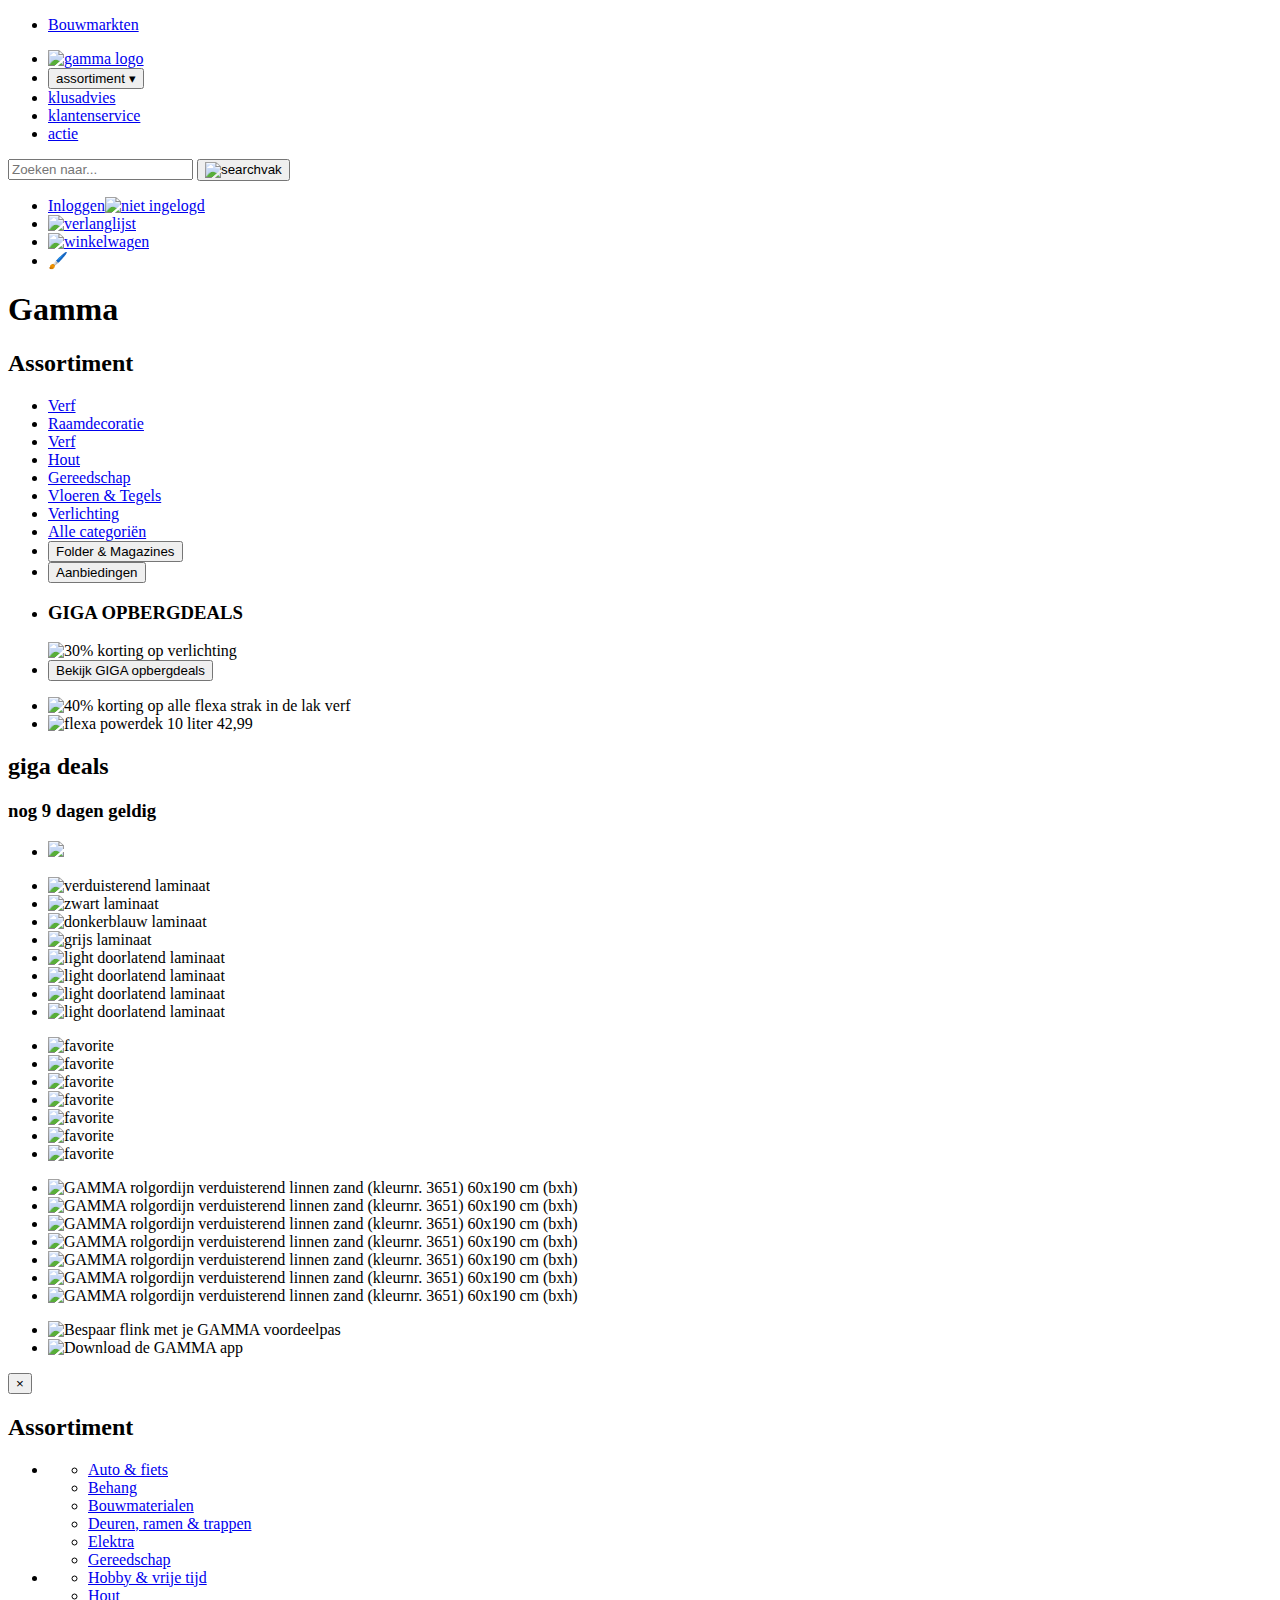
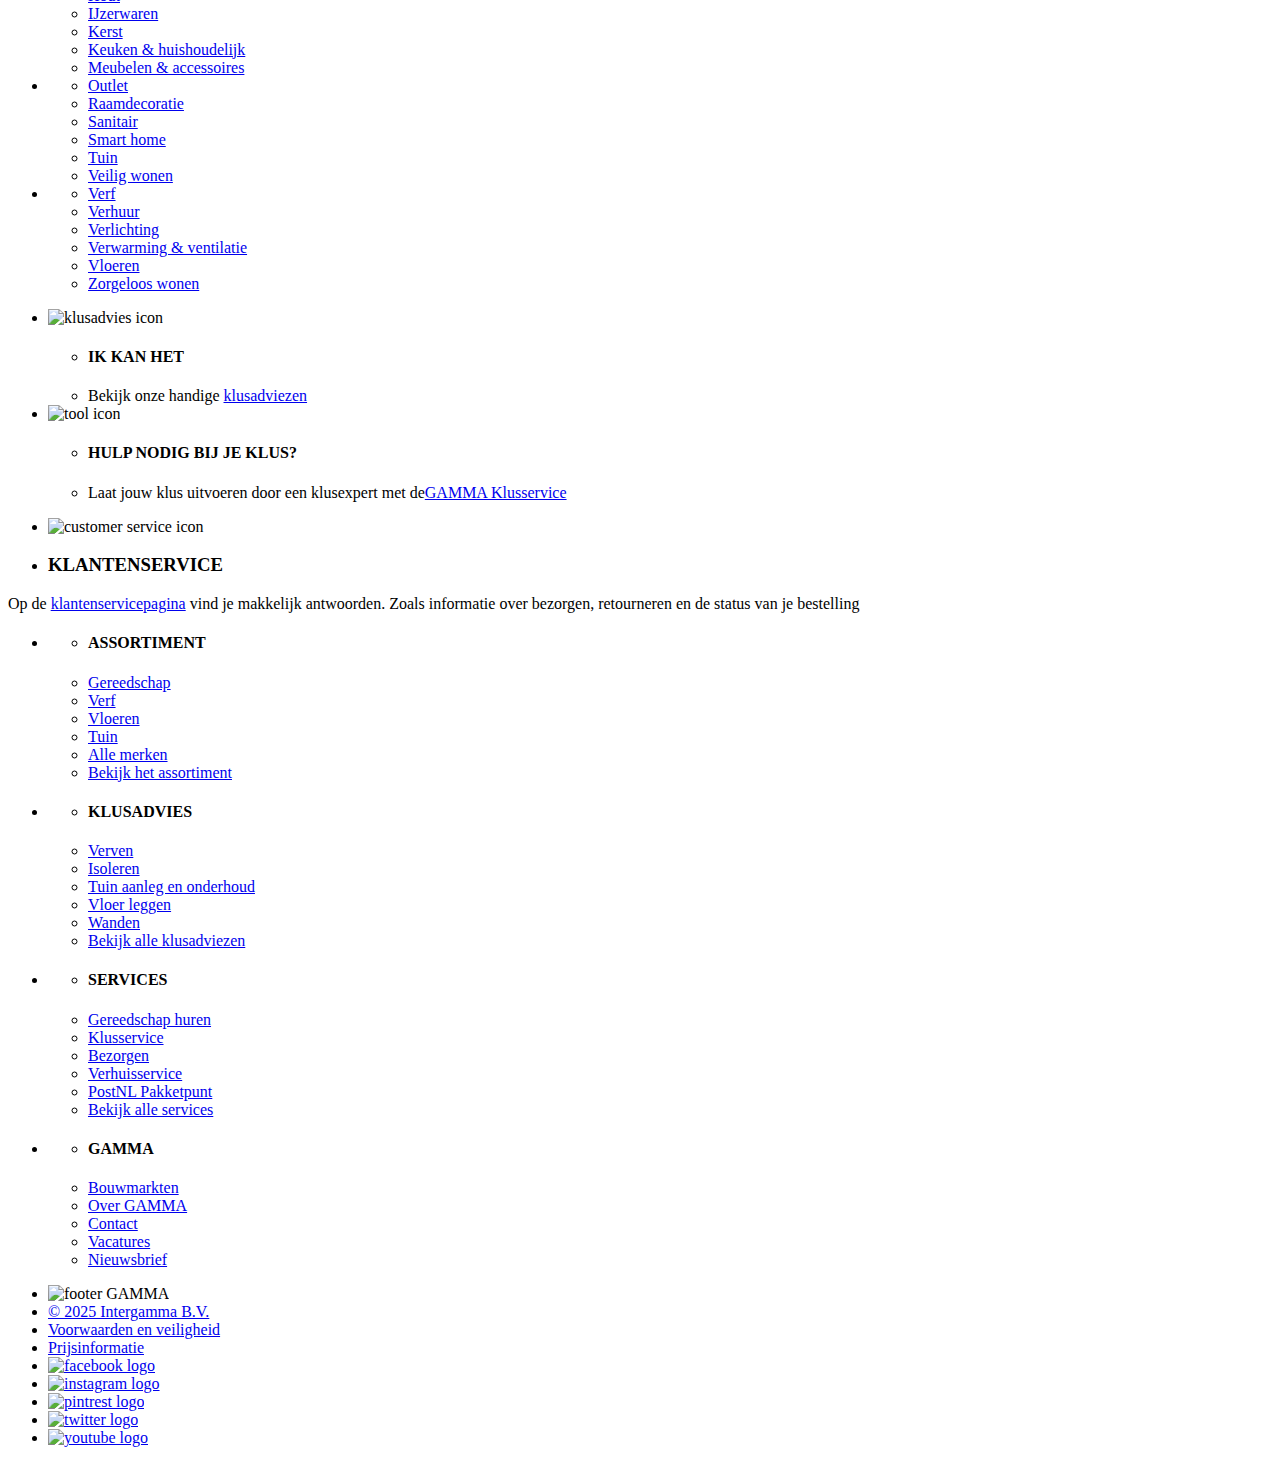
==== index.html @ 6f64f0ad "the basics" ====
<!DOCTYPE html>
<html lang="en">
<head>
    <meta charset="UTF-8">
    <meta name="viewport" content="width=device-width, initial-scale=1.0">
    <title>Gamma</title>
    <link rel="icon" type="image/x-icon" href="resource/images/gamma_favicon.png">
    <link rel="stylesheet" href="resource/styles.css">
    <script src="resource/main.js"></script>
</head>
<body>


<!--===============================================================-->
<!--========================== HEADER =============================-->
<!--===============================================================-->
<header>

    <nav>
        <ul>
            <li><a href="#">Bouwmarkten</a></li>
        </ul>
        <ul>
            <li><a href="index.html"><img src="resource/images/gammaLogo.jpg" alt="gamma logo" ></a></li>
            <li>
               <button type="button" aria-haspopup="true" aria-expanded="false" onclick="toggleDropdown(this)">assortiment &#9662;
               </button>
                <!-- submenu -->
                
                
            </li>
            <li><a href="klusadvies.html">klusadvies</a></li>
            <li><a href="#">klantenservice</a></li>
            <li><a href="#">actie</a></li>
        </ul>
        
        <!-- het zoek-formulier -->
        <form role="search" action="#">
            <input type="search" name="search" placeholder="Zoeken naar..." autocomplete="off" aria-label="zoeken">
            <button type="submit"><img src="resource/images/search.png" alt="searchvak"></button>
        </form>
        
        <ul>
            <li>
                <a href="#">Inloggen</a><a href="#"><img src="resource/images/notSignedIn.png" alt="niet ingelogd"></a>
            </li>
            <li>
                <a href="#">
                    <img src="resource/images/wish.png" alt="verlanglijst">
                </a>
            </li>
            <li>
                <a href="#">
                    <img src="resource/images/cart.png" alt="winkelwagen">
                </a>
            </li>
            <li>
                <a onclick="changeBackground()">
                     🖌️
                </a>
            </li>
        </ul>

    </nav>


</header>
<main>
<h1>Gamma</h1>
<!--===============================================================-->
<!--========================== BANNER =============================-->
<!--===============================================================-->
<section>
    <article>
    <h2>Assortiment</h2>
    <ul>
        <li><a href="#">Verf</a></li>
        <li><a href="#">Raamdecoratie</a></li>
        <li><a href="#">Verf</a></li>
        <li><a href="#">Hout</a></li>
        <li><a href="#">Gereedschap</a></li>
        <li><a href="#">Vloeren &amp; Tegels</a></li>
        <li><a href="#">Verlichting</a></li>
        <li><a href="#">Alle categoriën</a></li>
        
        <li><button>Folder &amp; Magazines</button></li>
        <li><button>Aanbiedingen</button></li>
    </ul>
    </article>
    
    <article>
        
    <ul>
        <li><h3>GIGA OPBERGDEALS</h3><img src="resource/images/verlichting.png" alt="30% korting op verlichting"></li>
        <li><button>Bekijk GIGA opbergdeals</button></li>
        
    </ul>
        
    </article>   
    
    <article>
        <ul>
            <li><img src="resource/images/flexaVerf_stapel.png" alt="40% korting op alle flexa strak in de lak verf"></li>
            <li><img src="resource/images/flexaVerf.png" alt="flexa powerdek 10 liter 42,99 "></li>
        </ul>
    </article>  
    
</section>

<!--===============================================================-->
<!--========================= Carousel ============================-->
<!--===============================================================-->
<section>
    <article>
        <h2>giga deals</h2>
        <h3>nog 9 dagen geldig</h3>
        <ul>
            <li><img src="resource/images/carrousel.jpg"></li>
        </ul>
    </article> 
</section>
<section>
    <article>
        <ul>
          <li>
            <img src="resource/images/laminaat.jfif" alt="verduisterend laminaat">
          </li>
          <li>
            <img src="resource/images/laminaat_zwart.jfif" alt="zwart laminaat">
          </li>
          <li>
            <img src="resource/images/laminaat_donkerblauw.jfif" alt="donkerblauw laminaat">
          </li>
          <li>
            <img src="resource/images/laminaat_grijs.jfif" alt="grijs laminaat">
          </li>
          <li>
            <img src="resource/images/laminaat_light_doorlatend.jfif" alt="light doorlatend laminaat">
          </li>
          <li>
            <img src="resource/images/laminaat_light_doorlatend.jfif" alt="light doorlatend laminaat">
          </li>
          <li>
            <img src="resource/images/laminaat_light_doorlatend.jfif" alt="light doorlatend laminaat">
          </li>
          <li>
            <img src="resource/images/laminaat_light_doorlatend.jfif" alt="light doorlatend laminaat">
          </li> 
        </ul>
    </article>
    
    <article>
        <ul>
          <li>
            <img src="resource/images/wish.png" alt="favorite">
          </li>
          <li>
            <img src="resource/images/wish.png" alt="favorite">
          </li>
          <li>
            <img src="resource/images/wish.png" alt="favorite">
          </li>
          <li>
            <img src="resource/images/wish.png" alt="favorite">
          </li>
          <li>
            <img src="resource/images/wish.png" alt="favorite">
          </li>
          <li>
            <img src="resource/images/wish.png" alt="favorite">
          </li>
          <li>
            <img src="resource/images/wish.png" alt="favorite">
          </li>
        </ul>
    </article>
    
    <article>
        <ul>
          <li>
            <img src="resource/images/bij_info.png" alt="GAMMA rolgordijn verduisterend linnen zand (kleurnr. 3651) 60x190 cm (bxh)">
          </li>
          <li>
            <img src="resource/images/bij_info.png" alt="GAMMA rolgordijn verduisterend linnen zand (kleurnr. 3651) 60x190 cm (bxh)">
          </li>
          <li>
            <img src="resource/images/bij_info.png" alt="GAMMA rolgordijn verduisterend linnen zand (kleurnr. 3651) 60x190 cm (bxh)">
          </li>
          <li>
            <img src="resource/images/bij_info.png" alt="GAMMA rolgordijn verduisterend linnen zand (kleurnr. 3651) 60x190 cm (bxh)">
          </li>
          <li>
            <img src="resource/images/bij_info.png" alt="GAMMA rolgordijn verduisterend linnen zand (kleurnr. 3651) 60x190 cm (bxh)">
          </li>
          <li>
            <img src="resource/images/bij_info.png" alt="GAMMA rolgordijn verduisterend linnen zand (kleurnr. 3651) 60x190 cm (bxh)">
          </li>
          <li>
            <img src="resource/images/bij_info.png" alt="GAMMA rolgordijn verduisterend linnen zand (kleurnr. 3651) 60x190 cm (bxh)">
          </li>
        </ul>
    </article>
</section>

<!--===============================================================-->
<!--======================= BIG BUTTONS ===========================-->
<!--===============================================================-->
<section>
    <article>
        <ul>
            <li>
                <img src="resource/images/Bespaar.png" alt="Bespaar flink met je GAMMA voordeelpas">
            </li>
            <li>
                <img src="resource/images/download.png" alt="Download de GAMMA app">
            </li>
        </ul>
    </article>
</section>


<!--===============================================================-->
<!--======================== Assortiment submenu===================-->
<!--===============================================================-->
<section>
    <nav aria-label="Sub Navigation">
        <div>
            <!-- Close Button -->
            <button type="button" aria-label="Close Navigation" onclick="toggleDropdown()">×</button>

           
            <h2>Assortiment</h2>
           

            <!-- Navigation Links -->
            <ul>
                <!-- Column 1 -->
                <li>
                    <ul>
                        <li><a href="#">Auto &amp; fiets</a></li>
                        <li><a href="#">Behang</a></li>
                        <li><a href="#">Bouwmaterialen</a></li>
                        <li><a href="#">Deuren, ramen &amp; trappen</a></li>
                        <li><a href="#">Elektra</a></li>
                        <li><a href="#">Gereedschap</a></li>
                    </ul>
                </li>

                <!-- Column 2 -->
                <li>
                    <ul>
                        <li><a href="#">Hobby &amp; vrije tijd</a></li>
                        <li><a href="#">Hout</a></li>
                        <li><a href="#">IJzerwaren</a></li>
                        <li><a href="#">Kerst</a></li>
                        <li><a href="#">Keuken &amp; huishoudelijk</a></li>
                        <li><a href="#">Meubelen &amp; accessoires</a></li>
                    </ul>
                </li>

                <!-- Column 3 -->
                <li>
                    <ul>
                        <li><a href="#">Outlet</a></li>
                        <li><a href="#">Raamdecoratie</a></li>
                        <li><a href="#">Sanitair</a></li>
                        <li><a href="#">Smart home</a></li>
                        <li><a href="#">Tuin</a></li>
                        <li><a href="#">Veilig wonen</a></li>
                    </ul>
                </li>

                <!-- Column 4 -->
                <li>
                    <ul>
                        <li><a href="#">Verf</a></li>
                        <li><a href="#">Verhuur</a></li>
                        <li><a href="#">Verlichting</a></li>
                        <li><a href="#">Verwarming &amp; ventilatie</a></li>
                        <li><a href="#">Vloeren</a></li>
                        <li><a href="#">Zorgeloos wonen</a></li>
                    </ul>
                </li>
            </ul>
        </div>
    </nav>

</section>
</main>

<!--===============================================================-->
<!--========================== FOOTER =============================-->
<!--===============================================================-->
<footer>
    <section>
        <ul>
            <li>
                <img src="resource/images/fix.png" alt="klusadvies icon">
                <ul>
                    <li>
                        <h4>IK KAN HET</h4>
                    </li>
                    <li>    
                        Bekijk onze handige <a href="https://www.gamma.nl/klusadvies"> klusadviezen</a>
                    </li>
                </ul>
            </li>
            <li>
                <img src="resource/images/tool.png" alt="tool icon">

                <ul >
                    <li>
                        <h4>HULP NODIG BIJ JE KLUS?</h4>
                    </li>
                    <li>
                    Laat jouw klus uitvoeren door een klusexpert met de<a href="https://www.gamma.nl/klusservice">GAMMA Klusservice</a>
                    </li>
                </ul>
            </li>
        </ul>
    </section>
    <section >
        <section>
            <ul>
                <li>
                    <img src="resource/images/support.png" alt="customer service icon">
                </li>
                <li>
                  <h3>KLANTENSERVICE</h3>
                </li>
            </ul>
            <p>
                Op de <a href="https://www.gamma.nl/klantenservice">klantenservicepagina</a> vind je makkelijk antwoorden. Zoals informatie over bezorgen, retourneren en de status van je bestelling
            </p>

        </section>
        <section>

            <ul>
                <li>
                    <ul>
                        <li>
                           <h4>ASSORTIMENT</h4>
                        </li>
                        <li>
                            <a href="#" >Gereedschap</a>
                        </li>
                        <li>
                            <a href="#" >Verf</a>
                        </li>
                        <li>
                            <a href="#" >Vloeren</a>
                        </li>
                        <li>
                            <a href="#" >Tuin</a>
                        </li>
                        <li>
                            <a href="#" >Alle merken</a>
                        </li>
                        <li>
                            <a href="#" >Bekijk het assortiment</a>
                        </li>
                    </ul>
                </li>
                <li>
                    <ul>
                        <li>
                            <h4>KLUSADVIES</h4>
                        </li>
                        <li>
                            <a href="#">Verven</a>
                        </li>
                        <li>
                            <a href="#">Isoleren</a>
                        </li>
                        <li>
                            <a href="#">Tuin aanleg en onderhoud</a>
                        </li>
                        <li>
                            <a href="#">Vloer leggen</a>
                        </li>
                        <li>
                            <a href="#" >Wanden</a>
                        </li>
                        <li>
                            <a href="#" >Bekijk alle klusadviezen</a>
                        </li>
                    </ul>
                </li>
                <li>
                    <ul>
                        <li>
                            <h4>SERVICES</h4>
                        </li>
                        <li>
                            <a href="#">Gereedschap huren</a>
                        </li>
                        <li>
                            <a href="#">Klusservice</a>
                        </li>
                        <li>
                            <a href="#">Bezorgen</a>
                        </li>
                        <li>
                            <a href="#">Verhuisservice</a>
                        </li>
                        <li>
                            <a href="#">PostNL Pakketpunt</a>
                        </li>
                        <li>
                            <a href="#">Bekijk alle services</a>
                        </li>
                    </ul>
                </li>
                <li>
                    <ul>
                        <li>
                            <h4>GAMMA</h4>
                        </li>
                        <li>
                            <a href="#">Bouwmarkten</a>
                        </li>
                        <li>
                            <a href="#">Over GAMMA</a>
                        </li>
                        <li>
                            <a href="#">Contact</a>
                        </li>
                        <li>
                            <a href="#">Vacatures</a>
                        </li>
                        <li>
                            <a href="#">Nieuwsbrief</a>
                        </li>
                    </ul>
                </li>
            </ul>

        </section>
        <section>
            <ul>
                 <li>   
                     <img src="resource/images/gammaLogo.jpg" alt="footer GAMMA">
                
                <li>
                    <a href="#"> ©  2025 Intergamma B.V.</a>
                </li>
                <li>
                    <a href="#">Voorwaarden en veiligheid</a>
                </li>
                <li>
                    <a href="#">Prijsinformatie</a>
                </li>
            
                <li >
                    <a href="https://www.facebook.com/gamma.nl" target="_blank" rel="nofollow">
                        <img src="resource/images/facebook.png" alt="facebook logo">
                    </a>
                </li>
                <li >
                    <a href="https://www.facebook.com/gamma.nl" target="_blank" rel="nofollow">
                        <img src="resource/images/instagram.png" alt="instagram logo">
                    </a>
                </li>
                <li >
                    <a href="https://www.instagram.com/gamma.nl" target="_blank" rel="nofollow">
                        <img src="resource/images/pinterest.png" alt="pintrest logo">
                    </a>
                </li>
                <li >
                    <a href="https://www.facebook.com/gamma.nl" target="_blank" rel="nofollow">
                        <img src="resource/images/twitterX.png" alt="twitter logo">
                    </a>
                </li>
                <li >
                    <a href="https://www.facebook.com/gamma.nl" target="_blank" rel="nofollow">
                        <img src="resource/images/youtube.png" alt="youtube logo">
                    </a>
                </li>
            </ul>
        </section>
    </section>
</footer>
</body>
</html>
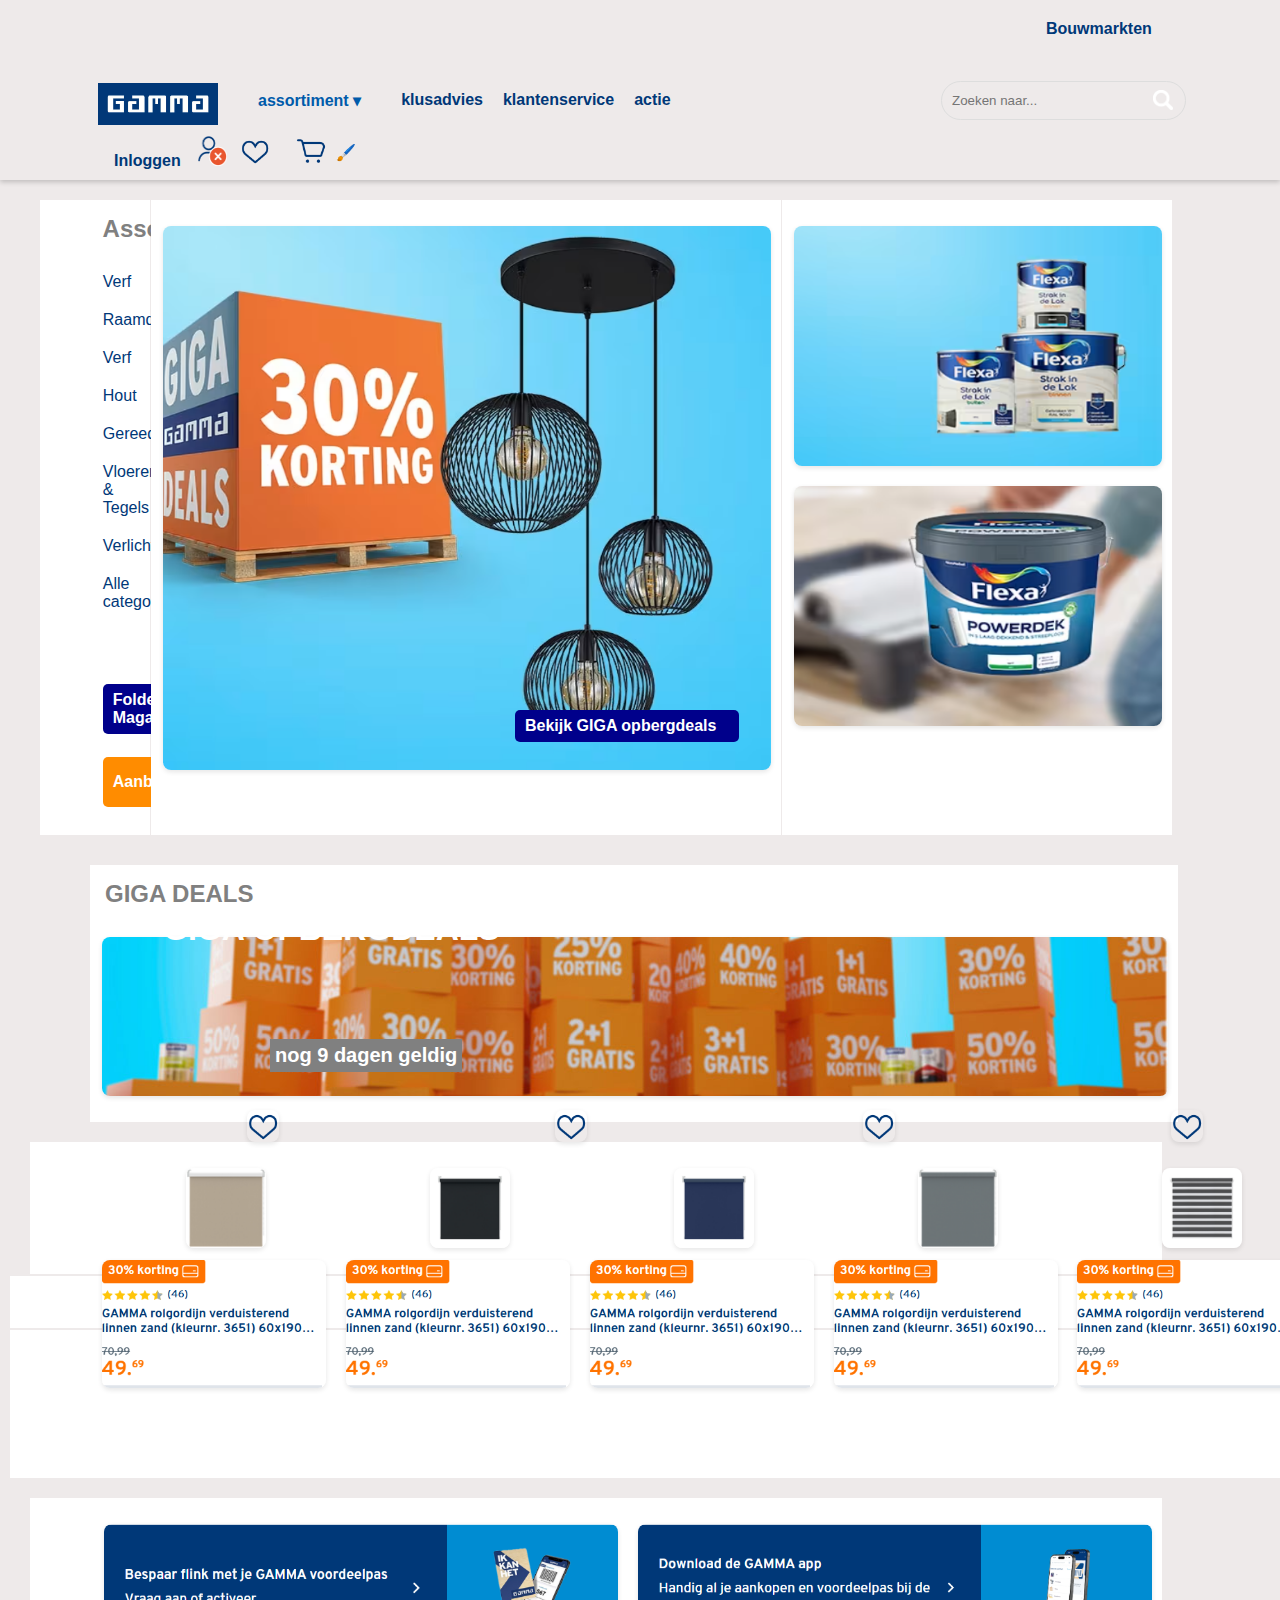
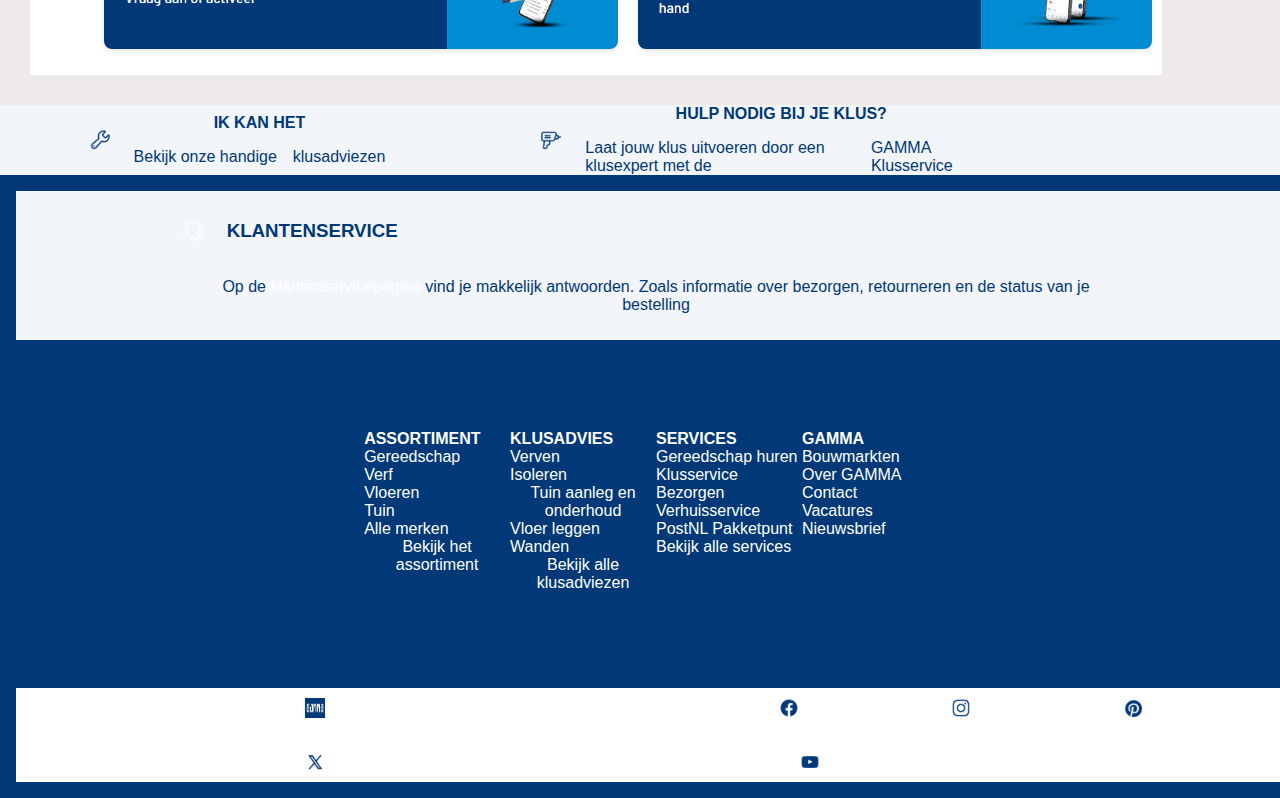
==== commit d4a72ac7: "new update" ====
--- a/index.html
+++ b/index.html
@@ -23,7 +23,7 @@
         <ul>
             <li><a href="index.html"><img src="resource/images/gammaLogo.jpg" alt="gamma logo" ></a></li>
             <li>
-               <button type="button" aria-haspopup="true" aria-expanded="false" onclick="toggleDropdown(this)">assortiment &#9662;
+               <button type="button" aria-haspopup="true" aria-expanded="false" onclick="toggleDropdown(button)">assortiment &#9662;
                </button>
                 <!-- submenu -->
                 
@@ -226,11 +226,9 @@
     <nav aria-label="Sub Navigation">
         <div>
             <!-- Close Button -->
-            <button type="button" aria-label="Close Navigation" onclick="toggleDropdown()">×</button>
-
+            <button type="button" aria-label="Close Navigation" onclick="toggleDropdown()">×</button
            
             <h2>Assortiment</h2>
-           
 
             <!-- Navigation Links -->
             <ul>
--- a/resource/styles.css
+++ b/resource/styles.css
@@ -0,0 +1,911 @@
+:root {
+    font-family: 'Arial', sans-serif;
+    margin: 0;
+    background-color: #FFFFFF;
+    text-align: start;
+}
+
+/* Header */
+
+header {
+    box-shadow: 0 0.125em 0.3125em rgba(0, 0, 0, 0.2);
+    width: 100%;
+    
+}
+
+header nav{
+    display: flex;
+    flex-wrap: wrap;
+    font-weight: bold;
+    width: 85%;
+    margin-left: 5.5em;
+    margin-right: 5.5em;
+    position: relative;
+}
+
+header nav ul:nth-child(1){
+    display: flex;
+    justify-content: flex-end;
+    /*width: calc(66.66% - 10px); /* 2/3 of the width with some spacing */
+    margin-bottom: 0.6250em;
+    margin-top: 0.6250em;
+    width: 100%;
+
+}
+
+header nav li:hover{
+    text-decoration: underline;
+} 
+
+header nav ul li:nth-of-type(1){
+    width: 120px;
+    height: 35px;
+    min-width: 120px;
+    min-height: 35px;
+    left: 0;
+    top: 0;
+    z-index: 3;
+    bottom: 0;
+}
+
+header nav ul:nth-of-type(3) li img{
+    width: 30px;
+    height: 30px;
+    min-width: 30px;
+    min-height: 30px;
+    gap: 0.0625em;
+    display: inline-flex;
+    
+}
+
+header nav ul:nth-of-type(3) li:first-of-type{
+   margin-right: -0.625em;
+   margin-left:  1em;   
+}
+
+header nav ul:nth-of-type(3) li a :nth-of-type(1){
+   margin-right: -0.625em;
+   margin-left:  1em;   
+   margin-top: 0.0625em;
+}
+
+header nav ul:nth-of-type(3) li a img:hover{
+    background: url(images/wish_added.png) no-repeat;
+    width: 30px;
+    height: 30px;
+    min-width: 30px;
+    min-height: 30px;
+    z-index: 99;
+    margin-left: 20px;
+    margin-top: 20px;
+    
+}
+
+header nav ul:nth-child(2) li a{
+    display: flex;
+    align-items: center;
+}
+
+body {
+    font-family: 'Arial', sans-serif;
+    margin: 0;
+}
+/*main body navigation */
+nav {
+    display: flex;
+    justify-content: space-between;
+    padding: 0.625em;
+    align-items: center;
+}
+
+nav ul {
+    list-style-type: none;
+    margin: 0;
+    align-items: center;
+    padding: 0;
+    display: flex;
+}
+
+nav ul li {
+    margin-right: 1.25em;
+}
+
+nav ul li a {
+    text-decoration: none;
+    color: rgb(0, 56, 120);
+}
+
+/*search bar form*/
+
+form {
+    border: 0.0625em solid #ddd;
+    border-radius: 9.375em;
+    display: flex;
+    text-align: center;
+}
+
+form img{
+    width: 20px;
+    height: 20px;
+}
+
+form input {
+    margin: 0.75em 0.75em 0.75em 0.625em;
+    border: none !important; /* no border and override any inline styles*/
+    cursor: pointer;
+    background-color: transparent;
+    background-repeat: no-repeat;
+    background-position: center center;
+}
+
+input:focus {
+    outline: none !important;
+    
+}
+
+form button {
+    background-color: rgb(0, 56, 120);
+    border-radius: 9.375em;
+    padding: 0.5em 0.75em;
+    margin: 0.125em;
+    cursor: pointer;
+}
+/*section first article buttons*/
+button {
+    border: none;
+    color: rgb(0, 56, 120);
+    padding: 0.625em;
+    cursor: pointer;
+}
+
+/* General styling for the button */
+nav button:nth-of-type(1) {
+    background: none;
+    border: none;
+    color: #005baa;
+    font-size: 16px;
+    cursor: pointer;
+    padding: 5px 10px;
+    display: inline-flex;
+    align-items: center;
+    gap: 5px;
+}
+
+/* Add hover effect */
+nav button:nth-of-type(1):hover {
+    text-decoration: underline;
+}
+
+/* Expanded state styling (optional) */
+nav button:nth-of-type(1) {
+    font-weight: bold; /* Example: Highlight when expanded */
+}
+
+
+.sr-only:not(:focus):not(:active) {
+  clip: rect(0 0 0 0); 
+  clip-path: inset(50%);
+  height: 1px;
+  overflow: hidden;
+  position: absolute;
+  white-space: nowrap; 
+  width: 0.0625em;
+
+}
+
+picture {
+    display: block;
+    width: calc(100% - 8%);
+    margin: 1.875em 4%;
+    padding: 0;
+    transition: box-shadow 0.3s ease; /* Add a smooth transition effect */
+}
+
+picture:hover {
+    box-shadow: 0 0 0.625em rgba(0, 0, 0, 0.2); /* Adjust the shadow as needed */
+}
+
+img {
+    width: 100%;
+    height: auto;
+    display: block;
+}
+
+h1  {
+    visibility: hidden;
+    display: none;
+    z-index: -9999;
+}
+
+h2 {
+    color: gray;
+    text-align: left;
+    margin-top: 0.625em;
+    margin-left: 2.625em;
+}
+
+li button {
+    margin: 0.625em 0.625em;
+    border-radius: 0.3125em;
+    height: 3.125em;
+    font-size: 1em;
+    font-weight: bold;
+    width: 100%;
+}
+
+li a span{
+    font-size: 0.8125em;
+}
+
+table {
+    margin: 0 10%;
+    background-color: #23b3d5;
+    border: 0.625em solid #23b3d5;
+}
+
+p {
+    padding: 0 10%;
+}
+
+a {
+    color: rgb(0, 56, 120);
+}
+
+a:link { 
+  text-decoration: none; 
+} 
+a:visited { 
+  text-decoration: none; 
+} 
+a:hover { 
+  text-decoration: none; 
+} 
+a:active { 
+  text-decoration: none; 
+}
+/*all section stuff*/
+
+section {
+    display: flex; /* Use flexbox for layout */
+    justify-content: space-between; /* Distribute space evenly between columns */
+    gap: 2px; /* Add spacing between columns */
+    padding: 10px;
+    /*background-color: #f9f9f9;  Optional background color */
+    width: 90%;
+}
+
+section:nth-of-type(1) {
+    display: flex; /* Use flexbox for layout */
+    justify-content: space-evenly; /* Distribute space evenly between columns */
+    gap: 0.0625em; /* Add spacing between columns */
+    padding: 20px;
+    /*background-color: #f9f9f9;  Optional background color */
+    width: 90%;
+}
+
+/* Style each column (article) */
+section > article {
+    flex: 1; /* Each column takes up equal width */
+    margin: 0;
+    text-align: start; /* start the content inside each column */
+    background-color: #ffffff; /* Optional background for the columns */
+    /*border: 1px solid #ddd;  Optional border for visual separation */
+    /*border-radius: 8px;  Optional rounded corners */
+    /*box-shadow: 0 2px 5px rgba(0, 0, 0, 0.1);  Optional shadow for depth */
+    
+}
+
+section article:nth-of-type(1) {
+    margin-left: 1.225em;
+    width: 2em;
+    text-align: left;
+    
+}
+
+section article:nth-of-type(1) li:nth-of-type(1) h3 {
+      position:absolute;
+      left:0;
+      bottom:0;
+      animation-name: header;
+      animation-duration: 4s;
+}
+
+
+
+section article:nth-of-type(1) ul li a{
+    text-align: left;
+    margin-left: 3.2em;
+    list-style-type: none;
+    
+}
+
+section article:nth-of-type(1) ul li:nth-of-type(1) button{
+    position:absolute;
+    left:0;
+    bottom:0;
+}
+
+section article ul{
+    list-style-type: none;
+}
+
+section article ul li:nth-of-type(9) button{
+    background-color: #00008B;
+    margin-bottom: -3.1em;
+    margin-left: 3.2em;
+}
+
+section article ul li:nth-of-type(9) button:hover{
+    background-color: rgb(59, 59, 169);
+}
+
+section article ul li:nth-of-type(10) button{
+    margin-left: 3.2em;
+    background-color: #FF8C00;
+}
+section article button{
+    width: 20em;
+    margin-left: 0.5em;
+    margin-top: 3.3em;
+    margin-bottom: 0.1em;
+    padding-top: 0.1em;
+    padding-bottom: 0.1em;
+    color: #ffffff;
+    text-align: left;
+}
+
+
+
+section article img{
+    border-radius: 8px;  /*Optional rounded corners */
+    box-shadow: 0 2px 5px rgba(0, 0, 0, 0.1);  /*Optional shadow for depth */
+    object-fit: fill;
+    
+}
+
+section article:nth-of-type(2) button{
+    background-color: #00008B;
+    margin-bottom: 3.1em;
+    margin-left: 22em;
+    margin-top: -5em;
+    width: 14em;
+    height: 2em;
+}
+
+section article:nth-of-type(2) img{
+    width: 38em;
+    height:34em;
+    text-align: left;
+}
+
+section:nth-of-type(2) article{
+    /**/
+    margin-left: 5em; 
+    margin-right: -1em;
+    
+}
+
+section:nth-of-type(2) article h2{
+    /**/
+    margin-left: 0.625em;
+    text-transform: uppercase;
+    
+}
+
+section:nth-of-type(2) article h3{
+    display: table; /* keep the background color wrapped tight */
+    position: absolute;
+    margin-bottom: -4.6em;
+    margin-left: 9em;
+    padding:5px;
+    font-size:20px;
+    background-color:gray;
+    color:#ffffff;
+    animation-name: header;
+    animation-duration: 4s;
+}
+
+@keyframes header {
+  from {background-color: gray;}
+  to {background-color: blue;}
+}
+
+section article img:hover{
+    transform: scale(1.03);
+}
+
+section article:nth-of-type(3) img{
+    width: 23em;
+    height:15em;
+}
+section article:nth-of-type(3) img:hover{
+    transform: scaleX(-1);
+}
+section:nth-of-type(3) article ul{
+    display: flex;
+    flex-direction: row;
+    justify-content: space-evenly;
+}
+
+section:nth-of-type(3) article:nth-of-type(2) ul{
+    display: flex;
+    flex-direction: row;
+    justify-content: space-evenly;
+}
+
+section:nth-of-type(3) article:nth-of-type(3) ul{
+    display: flex;
+    flex-direction: row;
+    justify-content: space-evenly;
+    
+}
+
+/*main images*/
+section:nth-of-type(3) ul li img {
+    width: 5em;
+    height: 5em;
+    margin-left: 9em;
+    
+}
+/* wishes*/
+section:nth-of-type(3) article:nth-of-type(2) ul li img {
+    width: 2em;
+    height: 2em;
+    margin-right: 7em;
+    margin-top: -12em;
+    
+}
+
+/*content*/
+section:nth-of-type(3) article:nth-of-type(3) ul li img {
+    width: 14em;
+    height: 8em;
+    margin-right: 0.05em;
+    margin-left: -0.0625em;
+    margin-bottom: 4em;
+    margin-top: -6em;
+    padding: 0;
+    
+}
+
+
+section:nth-of-type(3) article:nth-of-type(2) ul {
+    margin-right: 0.0625em;
+    margin-left: 5.2em;
+}
+
+section:nth-of-type(3) article:nth-of-type(3) ul {
+    margin-right: 0.0625em;
+    margin-left: 5.2em;
+}
+
+section:nth-of-type(3) article:nth-of-type(2) ul {
+    margin-right: 0.0625em;
+    margin-left: 5.2em;
+}
+
+section:nth-of-type(3) article:nth-of-type(3) ul {
+    margin-right: 0.0625em;
+    margin-left: 5.2em;
+}
+
+section:nth-of-type(4) article:nth-of-type(1) ul:nth-of-type(1) {
+    margin-left: 4em;
+}
+
+section:nth-of-type(4) article:nth-of-type(1) ul li:nth-of-type(1) {
+    display: flex;
+    justify-content: center;
+}
+
+
+
+
+/* Style each column (article) */
+section:nth-of-type(5) > article {
+    flex: 3; /* Each column takes up equal width */
+    margin: 0;
+    text-align: start; /* start the content inside each column */
+    background-color: #ffffff; /* Optional background for the columns */
+    /*border: 1px solid #ddd;  Optional border for visual separation */
+    /*border-radius: 8px;  Optional rounded corners */
+    /*box-shadow: 0 2px 5px rgba(0, 0, 0, 0.1);  Optional shadow for depth */
+    
+}
+
+
+
+section article h3 {
+  position:absolute;
+  /*left:1rem;
+  right:20rem;*/
+  bottom:-5.0rem;
+  font-size: 2em;
+  font-weight: bold;
+  color: #FFFFFF;
+  text-align: left;
+}
+
+
+section:nth-of-type(1) ul{
+    flex-direction: column;
+}
+
+section:nth-of-type(2){
+    text-align: center;
+}
+
+section:nth-of-type(3){
+    flex-wrap: wrap;
+}
+
+
+/*
+section:nth-of-type(3) button:nth-child(2){
+    color: white; 
+    background-color: orange;
+}
+*/
+section ul {
+    list-style-type: none;
+    justify-content: space-between;
+    align-items: left;
+    margin-left: 0.125em;
+    padding: 0;
+    display: flex;
+}
+
+section ul li {
+    margin: 0.625em 0.625em;
+    flex: 1;
+    list-style-type: none;
+}
+
+section li {
+    list-style: none;
+    margin-right: 1.25em;
+    display: flex;
+    align-items: left;
+}
+
+hr {
+    margin: 1.875em 10%;
+}
+
+h4 {
+    margin: 0;
+    padding: 0;
+}
+
+section nav {
+    display: none;
+    position: fixed;
+    top: 0;
+    left: 0;
+    width: 100%;
+    height: 100%;
+    background: rgba(0, 0, 0, 0.4);
+    justify-content: center;
+    align-items: center;
+    z-index: 1;
+}
+
+/* Footer Section */
+footer section {
+  flex-wrap: wrap;
+  justify-content: space-between;
+/* Distribute space evenly between columns */
+  gap: 5em; /* Add spacing between columns */
+  padding: 1em;
+  width: 100%;
+    
+}
+
+footer section:nth-of-type(1){
+    display: flex;
+    justify-content: space-between;
+    align-items: center;
+    padding: 1rem 7%;
+    background-color: #f2f5fa;
+    color: #003878;
+    
+}
+
+footer section:nth-of-type(1) ul {
+    display: flex;
+    flex-direction: row;
+    align-items: center;
+    gap: 1rem;
+    left: 0;
+    
+}
+
+footer section:nth-of-type(1) ul li ul {
+    display: flex;
+    flex-direction: column;
+    align-items: center;
+    gap: 1rem;
+    
+}
+
+footer section:nth-of-type(1) ul li{
+    display: flex;
+    align-items: center;
+    gap: 1rem;
+    
+}
+
+footer section:first-of-type {
+  display: flex;
+  background-color: #f2f5fa;
+  padding: 0 7%;
+  flex-direction: row;
+  left: 10px;
+}
+
+footer section:last-of-type {
+  background-color: #003878;
+}
+
+footer section:last-of-type > section {
+  padding: 10px 7%;
+}
+
+footer section:last-of-type > section:nth-child(2) {
+  padding-left: 1em;
+  padding-right: 1em;    
+  padding-bottom: 1em;
+  justify-content: center;
+  gap: 1em;
+}
+
+footer section:last-of-type > section:last-of-type {
+  display: flex;
+  flex-direction: row;
+  background-color: white;
+  padding: 10px 5%;
+}
+
+/* First Section List */
+footer ul {
+  margin: 0;
+  padding: 0;
+  display: flex;
+  flex-wrap: wrap;
+  list-style: none;
+}
+
+footer ul li {
+  margin: 0;
+  padding: 0;
+}
+
+/* List Inside Cards */
+footer ul ul {
+  display: block;
+}
+
+footer ul ul li h4 {
+  color: #003878;
+}
+
+footer ul ul li span {
+  color: #003878;
+}
+
+/* Links */
+footer a {
+  text-decoration: none;
+  color: white;
+}
+
+footer a:hover {
+  text-decoration: underline;
+}
+
+footer ul ul li a {
+  color: #003878;
+}
+
+footer ul ul li a:hover {
+  text-decoration: underline;
+}
+
+/* Images */
+footer img {
+  width: 20px;
+  margin-right: 8px;
+}
+
+footer section img {
+    width: 20px;
+    height: 20px;
+}
+
+/* Last Section Styles */
+footer section:last-of-type ul {
+  display: flex;
+  flex-wrap: wrap;
+  margin: 0 7%;
+  padding: 0;
+}
+
+footer section:last-of-type ul li ul {
+  margin: 0;
+  padding: 0;
+  display: block;
+}
+
+footer section:last-of-type ul li ul li h4 {
+  color: #fff;
+  margin: 0;
+}
+
+footer section:last-of-type ul li ul li a {
+  text-decoration: none;
+  color: #fff;
+}
+
+footer section:last-of-type ul li ul li a:hover {
+  text-decoration: underline;
+}
+
+footer ul:last-child {
+  margin: 0;
+  padding: 0;
+  display: flex;
+  flex-wrap: wrap;
+}
+
+
+footer ul:last-child li a {
+  text-decoration: none;
+  margin: 0;
+}
+
+footer ul:last-child li img {
+  width: 20px;
+  height: 20px;
+}
+
+
+/* microinteractie */
+#myDropdown {
+    padding: 70px 0; 
+    overflow: scroll;
+}
+
+#myDropdown section{
+    background-color: white; 
+    border-radius: 1em; 
+    margin: 0 10%;
+}
+
+/*mobile*/
+
+@media only screen and (max-width: 768px) {
+/* Base styles for mobile */
+body {
+    margin: 0;
+    font-family: Arial, sans-serif;
+}
+
+header nav ul {
+    display: flex;
+    flex-direction: column;
+    align-items: flex-start;
+    padding: 0;
+    margin: 0;
+    list-style: none;
+}
+
+header nav ul li {
+    padding: 0.5em;
+}
+
+header nav ul li img {
+    max-width: 100%;
+    height: auto;
+}
+
+form {
+    display: flex;
+    flex-direction: column;
+    align-items: flex-start;
+    gap: 0.5em;
+    width: 100%;
+}
+
+form input {
+    width: 90%;
+    padding: 0.5em;
+    font-size: 1em;
+}
+
+form button {
+    align-self: flex-start;
+    background-color: #007BFF;
+    color: #fff;
+    border: none;
+    padding: 0.5em 1em;
+    font-size: 1em;
+    cursor: pointer;
+}
+
+main h1 {
+    text-align: center;
+}
+
+section article ul {
+    display: flex;
+    flex-direction: column;
+    align-items: center;
+    gap: 1em;
+    list-style: none;
+    padding: 0;
+    margin: 0;
+}
+
+section article ul li img {
+    max-width: 100%;
+    height: auto;
+}
+
+/* Footer styling */
+footer section {
+    display: flex;
+    flex-direction: column;
+    gap: 2em;
+}
+
+footer section ul {
+    display: flex;
+    flex-direction: column;
+    align-items: flex-start;
+    list-style: none;
+    padding: 0;
+}
+
+footer section ul li {
+    margin-bottom: 0.5em;
+}
+
+footer section ul li img {
+    max-width: 50px;
+    height: auto;
+}
+
+/* Social media icons */
+footer section ul li a img {
+    width: 30px;
+    height: 30px;
+}
+
+/* Media query for larger screens */
+@media (min-width: 600px) {
+    header nav ul {
+        flex-direction: row;
+        justify-content: space-between;
+    }
+
+    form {
+        flex-direction: row;
+        justify-content: space-between;
+        align-items: center;
+    }
+
+    footer section {
+        flex-direction: row;
+        justify-content: space-between;
+    }
+
+    footer section ul {
+        flex-direction: column;
+    }
+
+    footer section ul li {
+        margin-bottom: 0;
+    }
+}
+
+}